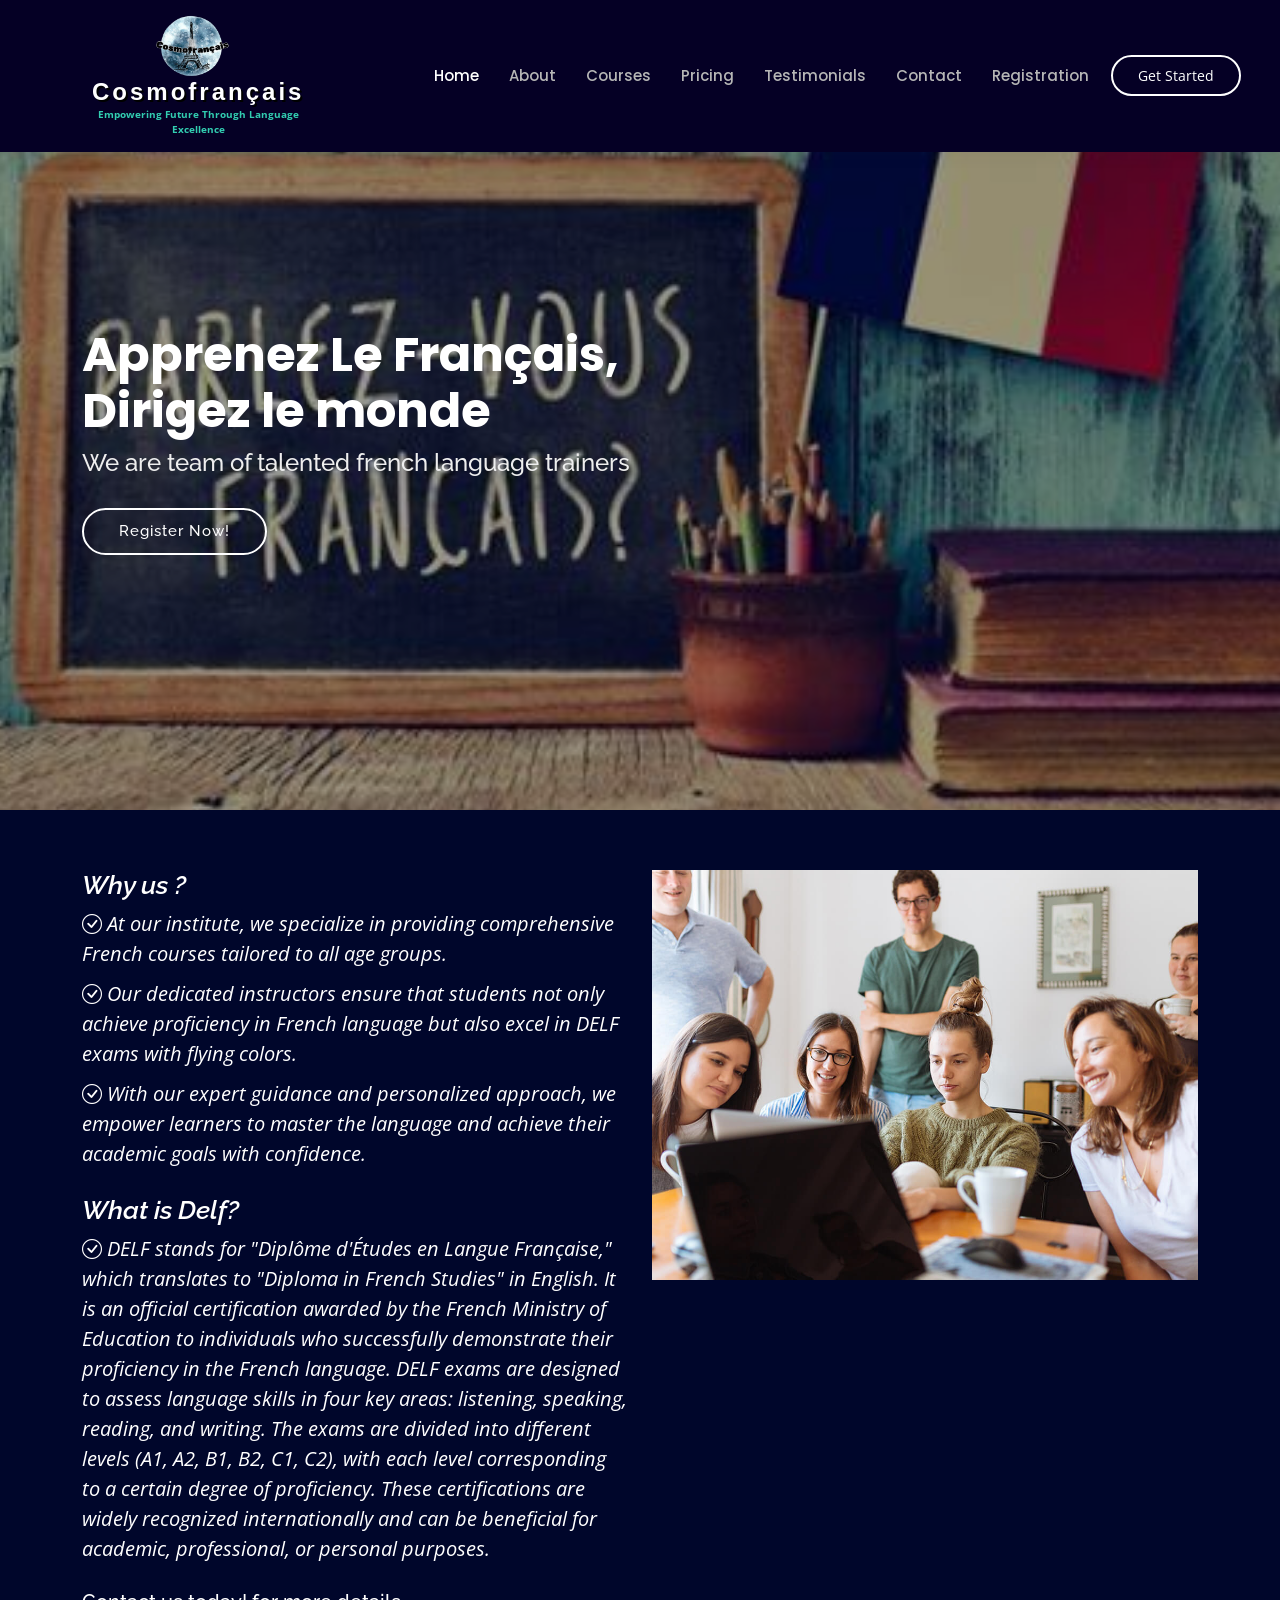
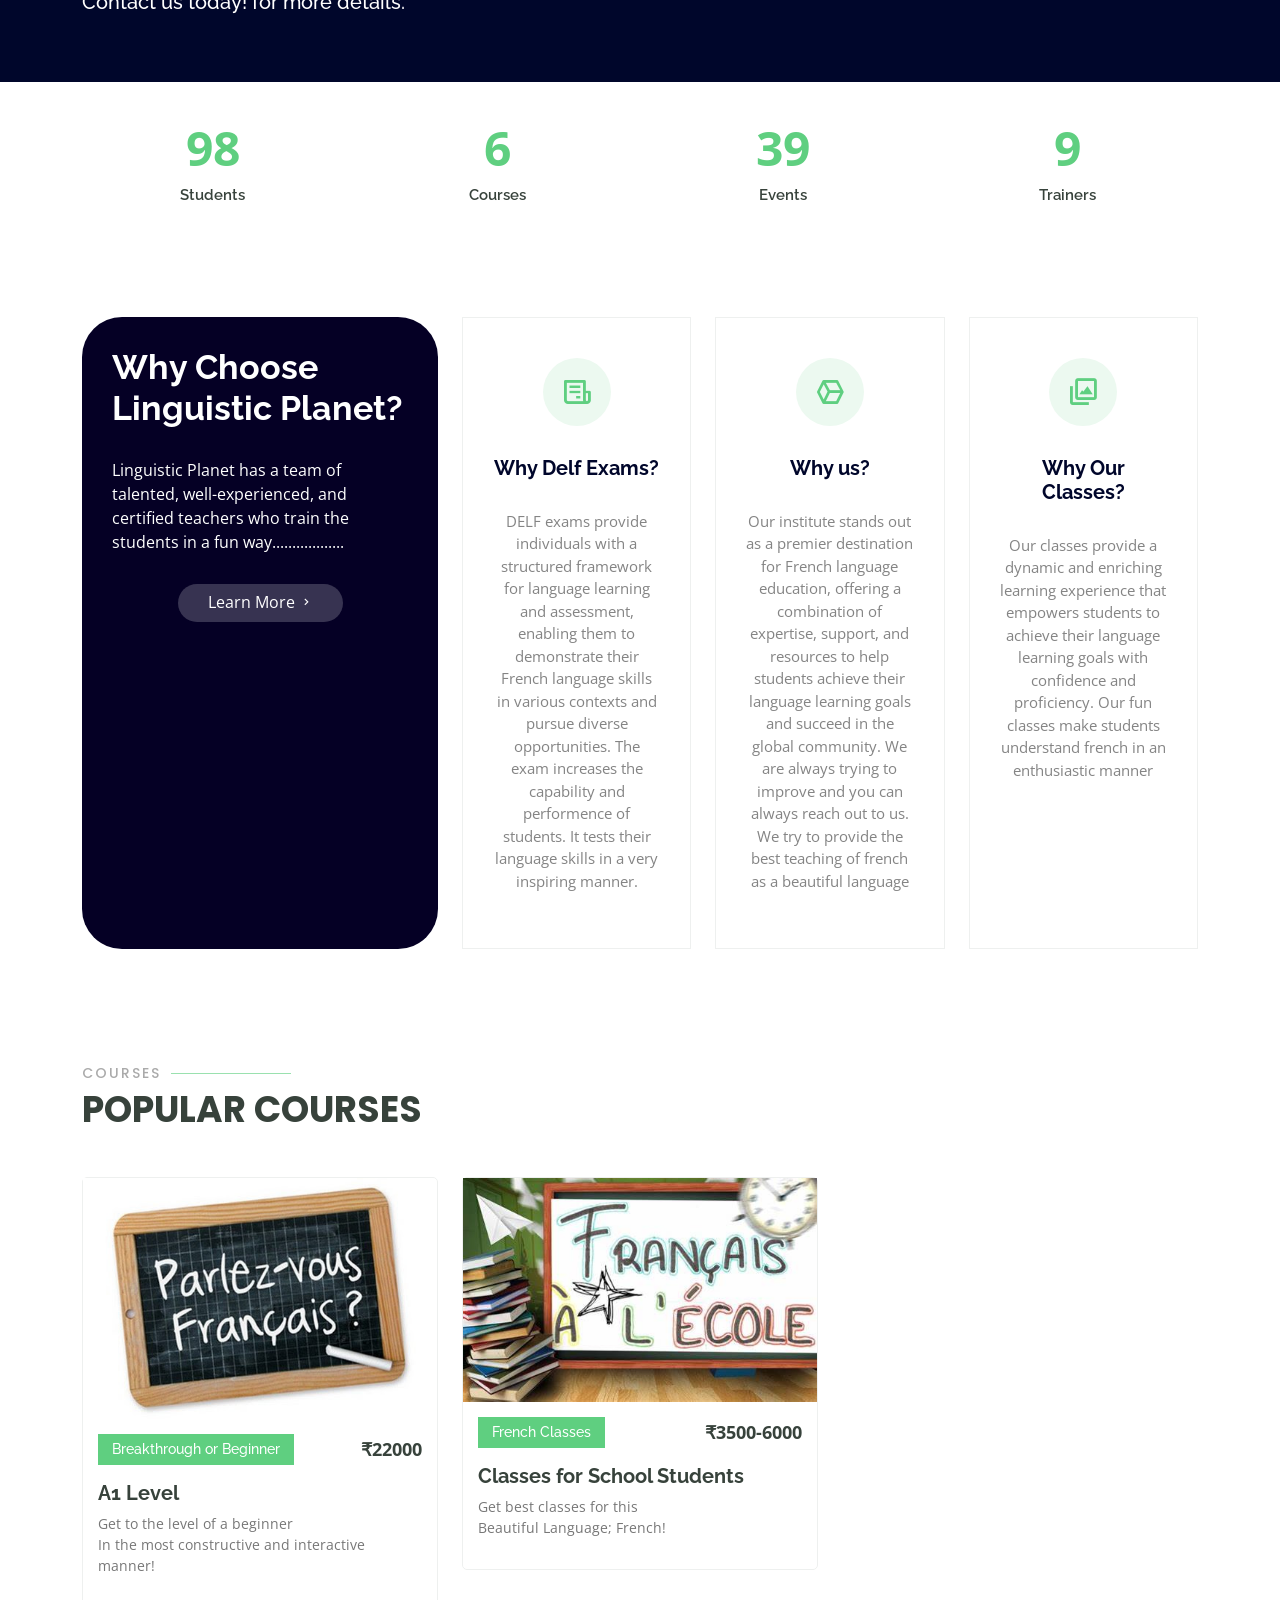
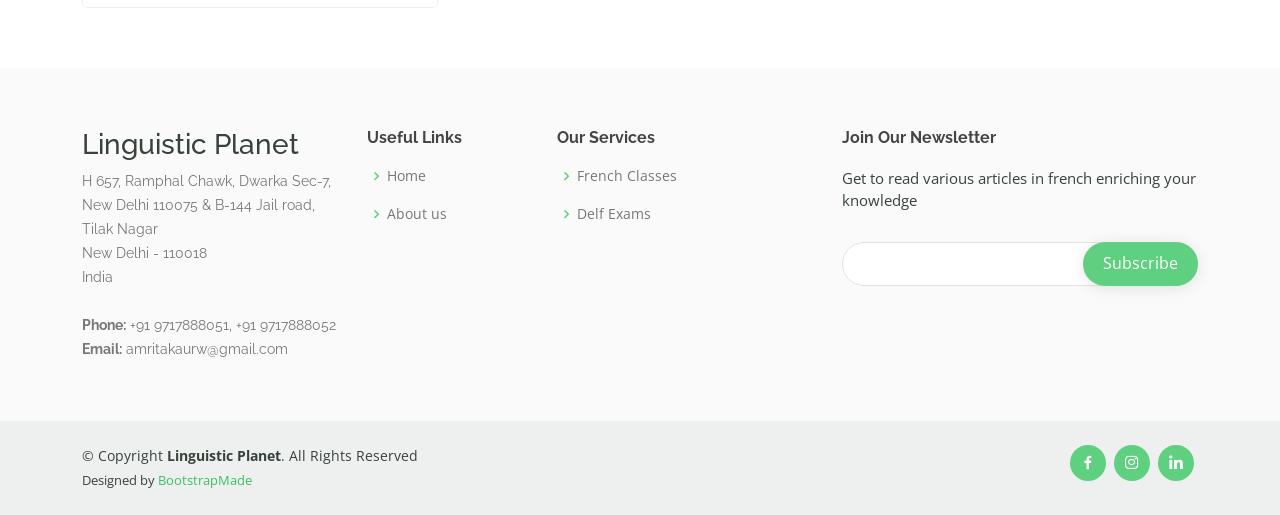
==== index.html @ 2e4cb9ae "first upload" ====
<!DOCTYPE html>
<html lang="en">

<head>
  <meta charset="utf-8">
  <meta content="width=device-width, initial-scale=1.0" name="viewport">

  <title>Best French Courses and Classes | Cosmofrançais</title>
  <meta content="" name="description">
  <meta content="" name="keywords">

  <!-- Favicons -->
  <link href="assets/img/favicon.png" rel="icon">
  <link href="assets/img/apple-touch-icon.png" rel="apple-touch-icon">

  <!-- Google Fonts -->
  <link href="https://fonts.googleapis.com/css?family=Open+Sans:300,300i,400,400i,600,600i,700,700i|Raleway:300,300i,400,400i,500,500i,600,600i,700,700i|Poppins:300,300i,400,400i,500,500i,600,600i,700,700i" rel="stylesheet">

  <!-- Vendor CSS Files -->
  <link href="assets/vendor/animate.css/animate.min.css" rel="stylesheet">
  <link href="assets/vendor/aos/aos.css" rel="stylesheet">
  <link href="assets/vendor/bootstrap/css/bootstrap.min.css" rel="stylesheet">
  <link href="assets/vendor/bootstrap-icons/bootstrap-icons.css" rel="stylesheet">
  <link href="assets/vendor/boxicons/css/boxicons.min.css" rel="stylesheet">
  <link href="assets/vendor/remixicon/remixicon.css" rel="stylesheet">
  <link href="assets/vendor/swiper/swiper-bundle.min.css" rel="stylesheet">

  <!-- Template Main CSS File -->
  <link href="assets/css/style.css" rel="stylesheet">

  <!-- =======================================================
  * Template Name: Mentor
  * Updated: Jan 29 2024 with Bootstrap v5.3.2
  * Template URL: https://bootstrapmade.com/mentor-free-education-bootstrap-theme/
  * Author: BootstrapMade.com
  * License: https://bootstrapmade.com/license/
  ======================================================== -->
</head>

<body>

  <!-- ======= Header ======= -->
  <header id="header" class="fixed-top" style="background-color: #050025;">
    <div class="container d-flex align-items-center">

      <!--<h1 class="logo me-auto"><a href="index.html">Linguistic Planet</a></h1>-->
      <!-- Uncomment below if you prefer to use an image logo -->
      <div style="text-align: center;">
        <a href="index.html" style="text-decoration: none;">
            <div style="display: inline-block;">
                <img src="assets/img/apple-touch-icon.png" class="img-fluid" alt="Logo" width="80" height="80" style="vertical-align: middle;">
                <div style="display: inline-block; vertical-align: middle; margin-left: 10px;">
                    <h1 style="margin: 0; color: rgb(255, 255, 255); font-size: 24px; font-weight: bolder; font-family: Arial, sans-serif; text-shadow: 2px 2px 0px #000; letter-spacing: 3px;">Cosmofrançais</h1>
                    <p style="margin: 0; color: rgb(50, 205, 177); font-size: 10px; font-weight: bolder;">Empowering Future Through Language Excellence</p>
                </div>
            </div>
        </a>
      </div>
    

      <nav id="navbar" class="navbar order-last order-lg-0" style="padding-left: 100px;">
        <ul>
          <li><a class="active" href="index.html">Home</a></li>
          <li><a href="about.html">About</a></li>
          <li><a href="courses.html">Courses</a></li>
          <li><a href="pricing.html">Pricing</a></li>
          <li><a href="testimonial.html">Testimonials</a></li>
          <li><a href="contact.html">Contact</a></li>
          <li><a href="registration.html">Registration</a></li>
        </ul>
        <i class="bi bi-list mobile-nav-toggle"></i>
      </nav><!-- .navbar -->

      <a href="courses.html" class="get-started-btn">Get Started</a>

    </div>
  </header><!-- End Header -->

  <!-- ======= Hero Section ======= -->
  <section id="hero" class="d-flex justify-content-center align-items-center">
    <div class="container position-relative" data-aos="zoom-in" data-aos-delay="100">
      <h1>Apprenez Le Français,<br>Dirigez le monde</h1>
      <h2>We are team of talented french language trainers</h2>
      <a href="courses.html" class="btn-get-started">Register Now!</a>
    </div>
  </section><!-- End Hero -->

  <main id="main">

    <!-- ======= About Section ======= -->
    <section id="about" class="about">
      <div class="container" data-aos="fade-up">
        <div class="row">
          <div class="col-lg-6 order-1 order-lg-2" data-aos="fade-left" data-aos-delay="100">
            <img src="assets/img/about.jpg" class="img-fluid" alt="">
          </div>
          <div class="col-lg-6 pt-4 pt-lg-0 order-2 order-lg-1 content">
            <h3 class="fst-italic" style="color: #fff;">Why us ?</h3></strong>
            <ul>
              <li><i class="bi bi-check-circle"> At our institute, we specialize in providing comprehensive French courses tailored to all age groups.</i></li>
              <li><i class="bi bi-check-circle"> Our dedicated instructors ensure that students not only achieve proficiency in French language but also excel in DELF exams with flying colors.</i></li>
              <li><i class="bi bi-check-circle"> With our expert guidance and personalized approach, we empower learners to master the language and achieve their academic goals with confidence.</i></li>
            </ul>
              <!--<h3>We provide French Tution and Classes for all age groups. We also make students pass with flying colours in Delf exams.</h3>-->
            <h3 class="fst-italic" style="color: #fff;">
              What is Delf?
            </h3>
            <ul>
              <li><i class="bi bi-check-circle"> DELF stands for "Diplôme d'Études en Langue Française," which translates to "Diploma in French Studies" in English. It is an official certification awarded by the French Ministry of Education to individuals who successfully demonstrate their proficiency in the French language. DELF exams are designed to assess language skills in four key areas: listening, speaking, reading, and writing. The exams are divided into different levels (A1, A2, B1, B2, C1, C2), with each level corresponding to a certain degree of proficiency. These certifications are widely recognized internationally and can be beneficial for academic, professional, or personal purposes.</i></li>
            </ul>
            <h5 style="color: #fff;">
               Contact us today! for more details.
            </h5>

          </div>
        </div>

      </div>
    </section><!-- End About Section -->

    <!-- ======= Counts Section ======= -->
    <section id="counts" class="counts section-bg">
      <div class="container">

        <div class="row counters">

          <div class="col-lg-3 col-6 text-center">
            <span data-purecounter-start="0" data-purecounter-end="100" data-purecounter-duration="1" class="purecounter"></span>
            <p>Students</p>
          </div>

          <div class="col-lg-3 col-6 text-center">
            <span data-purecounter-start="0" data-purecounter-end="7" data-purecounter-duration="1" class="purecounter"></span>
            <p>Courses</p>
          </div>

          <div class="col-lg-3 col-6 text-center">
            <span data-purecounter-start="0" data-purecounter-end="42" data-purecounter-duration="1" class="purecounter"></span>
            <p>Events</p>
          </div>

          <div class="col-lg-3 col-6 text-center">
            <span data-purecounter-start="0" data-purecounter-end="10" data-purecounter-duration="1" class="purecounter"></span>
            <p>Trainers</p>
          </div>

        </div>

      </div>
    </section><!-- End Counts Section -->

    <!-- ======= Why Us Section ======= -->
    <section id="why-us" class="why-us">
      <div class="container" data-aos="fade-up">
        <div class="row">
          <div class="col-lg-4 d-flex align-items-stretch">
            <div class="content">
              <h3>Why Choose Linguistic Planet?</h3>
              <p>
                Linguistic Planet has a team of talented, well-experienced, and certified teachers who train the students in a fun way..................
              </p>
              <div class="text-center">
                <a href="about.html" class="more-btn">Learn More <i class="bx bx-chevron-right"></i></a>
              </div>
            </div>
          </div>
          <div class="col-lg-8 d-flex align-items-stretch" data-aos="zoom-in" data-aos-delay="100">
            <div class="icon-boxes d-flex flex-column justify-content-center">
              <div class="row">
                <div class="col-xl-4 d-flex align-items-stretch">
                  <div class="icon-box mt-4 mt-xl-0">
                    <i class="bx bx-receipt"></i>
                    <h4>Why Delf Exams?</h4>
                    <p>DELF exams provide individuals with a structured framework for language learning and assessment, enabling them to demonstrate their French language skills in various contexts and pursue diverse opportunities.
                      The exam increases the capability and performence of students. It tests their language skills in a very inspiring manner.</p>
                  </div>
                </div>
                <div class="col-xl-4 d-flex align-items-stretch">
                  <div class="icon-box mt-4 mt-xl-0">
                    <i class="bx bx-cube-alt"></i>
                    <h4>Why us?</h4>
                    <p>Our institute stands out as a premier destination for French language education, offering a combination of expertise, support, and resources to help students achieve their language learning goals and succeed in the global community.
                      We are always trying to improve and you can always reach out to us. We try to provide the best teaching of french as a beautiful language</p>
                  </div>
                </div>
                <div class="col-xl-4 d-flex align-items-stretch">
                  <div class="icon-box mt-4 mt-xl-0">
                    <i class="bx bx-images"></i>
                    <h4>Why Our Classes?</h4>
                    <p>Our classes provide a dynamic and enriching learning experience that empowers students to achieve their language learning goals with confidence and proficiency.
                       Our fun classes make students understand french in an enthusiastic manner</p>
                  </div>
                </div>
              </div>
            </div><!-- End .content-->
          </div>
        </div>

      </div>
    </section><!-- End Why Us Section -->

    <!-- ======= Features Section ======= -->

    <!-- ======= Popular Courses Section ======= -->
    <section id="popular-courses" class="courses">
      <div class="container" data-aos="fade-up">

        <div class="section-title">
          <h2>Courses</h2>
          <p>Popular Courses</p>
        </div>

        <div class="row" data-aos="zoom-in" data-aos-delay="100">

          <div class="col-lg-4 col-md-6 d-flex align-items-stretch" style="height: fit-content;">
            <div class="course-item">
              <img src="assets/img/course-1.jpg" class="img-fluid" alt="..." width="350px" height="250px">
              <div class="course-content">
                <div class="d-flex justify-content-between align-items-center mb-3">
                  <h4>Breakthrough or Beginner</h4>
                  <p class="price">₹22000</p>
                </div>

                <h3><a href="course-details.html">A1 Level</a></h3>
                <p>Get to the level of a beginner<br>
                In the most constructive and interactive manner!</p>
              </div>
            </div>
          </div> <!-- End Course Item-->

          <div class="col-lg-4 col-md-6 d-flex align-items-stretch mt-4 mt-md-0" style="height: fit-content;">
            <div class="course-item">
              <img src="assets/img/course-6.jpg" class="img-fluid" alt="..." width="380px" max-height="350px">
              <div class="course-content">
                <div class="d-flex justify-content-between align-items-center mb-3">
                  <h4>French Classes</h4>
                  <p class="price">₹3500-6000</p>
                </div>

                <h3><a href="course-details.html">Classes for School Students</a></h3>
                <p>Get best classes for this<br>
                Beautiful Language; French!</p>
              </div>
            </div>
          </div> <!-- End Course Item-->

        </div>

      </div>
    </section><!-- End Popular Courses Section -->
  </main><!-- End #main -->

  <!-- ======= Footer ======= -->
  <footer id="footer">

    <div class="footer-top">
      <div class="container">
        <div class="row">

          <div class="col-lg-3 col-md-6 footer-contact">
            <h3>Linguistic Planet</h3>
            <p>
              H 657, Ramphal Chawk, Dwarka Sec-7, New Delhi 110075 
              & B-144 Jail road, Tilak Nagar<br>
              New Delhi - 110018<br>
              India <br><br>
              <strong>Phone:</strong> +91 9717888051, +91 9717888052<br>
              <strong>Email:</strong> amritakaurw@gmail.com<br>
            </p>
          </div>

          <div class="col-lg-2 col-md-6 footer-links">
            <h4>Useful Links</h4>
            <ul>
              <li><i class="bx bx-chevron-right"></i> <a href="index.html">Home</a></li>
              <li><i class="bx bx-chevron-right"></i> <a href="#">About us</a></li>
             
          
             
            </ul>
          </div>

          <div class="col-lg-3 col-md-6 footer-links">
            <h4>Our Services</h4>
            <ul>
  
              <li><i class="bx bx-chevron-right"></i> <a href="courses.html">French Classes</a></li>
              <li><i class="bx bx-chevron-right"></i> <a href="courses.html">Delf Exams</a></li>
            </ul>
          </div>

          <div class="col-lg-4 col-md-6 footer-newsletter">
            <h4>Join Our Newsletter</h4>
            <p>Get to read various articles in french enriching your knowledge</p>
            <form action="" method="post">
              <input type="email" name="email"><input type="submit" value="Subscribe">
            </form>
          </div>

        </div>
      </div>
    </div>

    <div class="container d-md-flex py-4">

      <div class="me-md-auto text-center text-md-start">
        <div class="copyright">
          &copy; Copyright <strong><span>Linguistic Planet</span></strong>. All Rights Reserved
        </div>
        <div class="credits">
          <!-- All the links in the footer should remain intact. -->
          <!-- You can delete the links only if you purchased the pro version. -->
          <!-- Licensing information: https://bootstrapmade.com/license/ -->
          <!-- Purchase the pro version with working PHP/AJAX contact form: https://bootstrapmade.com/mentor-free-education-bootstrap-theme/ -->
          Designed by <a href="https://bootstrapmade.com/">BootstrapMade</a>
        </div>
      </div>
      <div class="social-links text-center text-md-right pt-3 pt-md-0">
        <a href="https://www.facebook.com/" class="facebook"><i class="bx bxl-facebook"></i></a>
        <a href="https://www.instagram.com/" class="instagram"><i class="bx bxl-instagram"></i></a>
        <a href="https://www.linkedin.com/" class="linkedin"><i class="bx bxl-linkedin"></i></a>
      </div>
    </div>
  </footer><!-- End Footer -->

  <div id="preloader"></div>
  <a href="#" class="back-to-top d-flex align-items-center justify-content-center"><i class="bi bi-arrow-up-short"></i></a>

  <!-- Vendor JS Files -->
  <script src="assets/vendor/purecounter/purecounter_vanilla.js"></script>
  <script src="assets/vendor/aos/aos.js"></script>
  <script src="assets/vendor/bootstrap/js/bootstrap.bundle.min.js"></script>
  <script src="assets/vendor/swiper/swiper-bundle.min.js"></script>
  <script src="assets/vendor/php-email-form/validate.js"></script>

  <!-- Template Main JS File -->
  <script src="assets/js/main.js"></script>

</body>

</html>
---- assets/css/style.css ----
/**
* Template Name: Mentor
* Updated: Jan 29 2024 with Bootstrap v5.3.2
* Template URL: https://bootstrapmade.com/mentor-free-education-bootstrap-theme/
* Author: BootstrapMade.com
* License: https://bootstrapmade.com/license/
*/

/*--------------------------------------------------------------
# General
--------------------------------------------------------------*/
body {
  font-family: "Open Sans", sans-serif;
  color: #00062b;
}

a {
  color: #5fcf80;
  text-decoration: none;
}

a:hover {
  color: #86db9f;
  text-decoration: none;
}

h1,
h2,
h3,
h4,
h5,
h6 {
  font-family: "Raleway", sans-serif;
}

/*--------------------------------------------------------------
# Back to top button
--------------------------------------------------------------*/
.back-to-top {
  position: fixed;
  visibility: hidden;
  opacity: 0;
  right: 15px;
  bottom: 15px;
  z-index: 996;
  background: #0d0037;
  width: 40px;
  height: 40px;
  border-radius: 50px;
  transition: all 0.4s;
}

.back-to-top i {
  font-size: 28px;
  color: #fff;
  line-height: 0;
}

.back-to-top:hover {
  background: #00062b;
  color: #3c0284;
}

.back-to-top.active {
  visibility: visible;
  opacity: 1;
}

/*--------------------------------------------------------------
# Preloader
--------------------------------------------------------------*/
#preloader {
  position: fixed;
  top: 0;
  left: 0;
  right: 0;
  bottom: 0;
  z-index: 9999;
  overflow: hidden;
  background: #fff;
}

#preloader:before {
  content: "";
  position: fixed;
  top: calc(50% - 30px);
  left: calc(50% - 30px);
  border: 6px solid #5fcf80;
  border-top-color: #fff;
  border-bottom-color: #fff;
  border-radius: 50%;
  width: 60px;
  height: 60px;
  animation: animate-preloader 1s linear infinite;
}

@keyframes animate-preloader {
  0% {
    transform: rotate(0deg);
  }

  100% {
    transform: rotate(360deg);
  }
}

/*--------------------------------------------------------------
# Disable aos animation delay on mobile devices
--------------------------------------------------------------*/
@media screen and (max-width: 768px) {
  [data-aos-delay] {
    transition-delay: 0 !important;
  }
}

/*--------------------------------------------------------------
# Header
--------------------------------------------------------------*/
#header {
  background: #fff;
  transition: all 0.5s;
  z-index: 997;
  padding: 15px 0;
  box-shadow: 0px 0 18px rgba(55, 66, 59, 0.08);
}

#header .logo {
  font-size: 30px;
  margin: 0;
  padding: 0;
  line-height: 1;
  font-weight: 600;
  letter-spacing: 1px;
  text-transform: uppercase;
  font-family: "Poppins", sans-serif;
}

#header .logo a {
  color: #5fcf80;
}

#header .logo img {
  max-height: 40px;
}

/**
* Get Startet Button 
*/
.get-started-btn {
  margin-left: 22px;
  background: #050025;
  color: #fff;
  border: 2px solid #ffffff;
  border-radius: 50px;
  padding: 8px 25px;
  white-space: nowrap;
  transition: 0.3s;
  font-size: 14px;
  display: inline-block;
}

.get-started-btn:hover {
  background: #050025;
  color: #fff;
}

@media (max-width: 768px) {
  .get-started-btn {
    margin: 0 15px 0 0;
    padding: 6px 18px;
  }
}

/*--------------------------------------------------------------
# Navigation Menu
--------------------------------------------------------------*/
/**
* Desktop Navigation 
*/
.navbar {
  padding: 0;
}

.navbar ul {
  margin: 0;
  padding: 0;
  display: flex;
  list-style: none;
  align-items: center;
}

.navbar li {
  position: relative;
}

.navbar a,
.navbar a:focus {
  display: flex;
  align-items: center;
  justify-content: space-between;
  padding: 10px 0 10px 30px;
  font-family: "Poppins", sans-serif;
  font-size: 15px;
  font-weight: 500;
  color: #b6b6b6;
  white-space: nowrap;
  transition: 0.3s;
}

.navbar a i,
.navbar a:focus i {
  font-size: 12px;
  line-height: 0;
  margin-left: 5px;
}

.navbar a:hover,
.navbar .active,
.navbar .active:focus,
.navbar li:hover>a {
  color: #ffffff;
}

.navbar .dropdown ul {
  display: block;
  position: absolute;
  left: 30px;
  top: calc(100% + 30px);
  margin: 0;
  padding: 10px 0;
  z-index: 99;
  opacity: 0;
  visibility: hidden;
  background: #fff;
  box-shadow: 0px 0px 30px rgba(127, 137, 161, 0.25);
  transition: 0.3s;
  border-radius: 4px;
}

.navbar .dropdown ul li {
  min-width: 200px;
}

.navbar .dropdown ul a {
  padding: 10px 20px;
  font-size: 14px;
  text-transform: none;
  font-weight: 500;
}

.navbar .dropdown ul a i {
  font-size: 12px;
}

.navbar .dropdown ul a:hover,
.navbar .dropdown ul .active:hover,
.navbar .dropdown ul li:hover>a {
  color: #5fcf80;
}

.navbar .dropdown:hover>ul {
  opacity: 1;
  top: 100%;
  visibility: visible;
}

.navbar .dropdown .dropdown ul {
  top: 0;
  left: calc(100% - 30px);
  visibility: hidden;
}

.navbar .dropdown .dropdown:hover>ul {
  opacity: 1;
  top: 0;
  left: 100%;
  visibility: visible;
}

@media (max-width: 1366px) {
  .navbar .dropdown .dropdown ul {
    left: -90%;
  }

  .navbar .dropdown .dropdown:hover>ul {
    left: -100%;
  }
}

/**
* Mobile Navigation 
*/
.mobile-nav-toggle {
  color: #37423b;
  font-size: 28px;
  cursor: pointer;
  display: none;
  line-height: 0;
  transition: 0.5s;
}

.mobile-nav-toggle.bi-x {
  color: #fff;
}

@media (max-width: 991px) {
  .mobile-nav-toggle {
    display: block;
  }

  .navbar ul {
    display: none;
  }
}

.navbar-mobile {
  position: fixed;
  overflow: hidden;
  top: 0;
  right: 0;
  left: 0;
  bottom: 0;
  background: rgba(32, 38, 34, 0.9);
  transition: 0.3s;
  z-index: 999;
}

.navbar-mobile .mobile-nav-toggle {
  position: absolute;
  top: 15px;
  right: 15px;
}

.navbar-mobile ul {
  display: block;
  position: absolute;
  top: 55px;
  right: 15px;
  bottom: 15px;
  left: 15px;
  padding: 10px 0;
  border-radius: 6px;
  background-color: #fff;
  overflow-y: auto;
  transition: 0.3s;
}

.navbar-mobile a,
.navbar-mobile a:focus {
  padding: 10px 20px;
  font-size: 15px;
  color: #37423b;
}

.navbar-mobile a:hover,
.navbar-mobile .active,
.navbar-mobile li:hover>a {
  color: #5fcf80;
}

.navbar-mobile .getstarted,
.navbar-mobile .getstarted:focus {
  margin: 15px;
}

.navbar-mobile .dropdown ul {
  position: static;
  display: none;
  margin: 10px 20px;
  padding: 10px 0;
  z-index: 99;
  opacity: 1;
  visibility: visible;
  background: #fff;
  box-shadow: 0px 0px 30px rgba(127, 137, 161, 0.25);
}

.navbar-mobile .dropdown ul li {
  min-width: 200px;
}

.navbar-mobile .dropdown ul a {
  padding: 10px 20px;
}

.navbar-mobile .dropdown ul a i {
  font-size: 12px;
}

.navbar-mobile .dropdown ul a:hover,
.navbar-mobile .dropdown ul .active:hover,
.navbar-mobile .dropdown ul li:hover>a {
  color: #5fcf80;
}

.navbar-mobile .dropdown>.dropdown-active {
  display: block;
}

/*--------------------------------------------------------------
# Hero Section
--------------------------------------------------------------*/
#hero {
  width: 100%;
  height: 90vh;
  background: url("../img/hero-bg.jpg") top center;
  background-size: cover;
  position: relative;
}

#hero:before {
  content: "";
  background: rgba(0, 0, 0, 0.4);
  position: absolute;
  bottom: 0;
  top: 0;
  left: 0;
  right: 0;
}

#hero .container {
  padding-top: 72px;
}

@media (max-width: 992px) {
  #hero .container {
    padding-top: 62px;
  }
}

#hero h1 {
  margin: 0;
  font-size: 48px;
  font-weight: 700;
  line-height: 56px;
  color: #fff;
  font-family: "Poppins", sans-serif;
}

#hero h2 {
  color: #eee;
  margin: 10px 0 0 0;
  font-size: 24px;
}

#hero .btn-get-started {
  font-family: "Raleway", sans-serif;
  font-weight: 500;
  font-size: 15px;
  letter-spacing: 1px;
  display: inline-block;
  padding: 10px 35px;
  border-radius: 50px;
  transition: 0.5s;
  margin-top: 30px;
  border: 2px solid #fff;
  color: #fff;
}

#hero .btn-get-started:hover {
  background: #5fcf80;
  border: 2px solid #5fcf80;
}

@media (min-width: 1024px) {
  #hero {
    background-attachment: fixed;
  }
}

@media (max-width: 768px) {
  #hero {
    height: 100vh;
  }

  #hero h1 {
    font-size: 28px;
    line-height: 36px;
  }

  #hero h2 {
    font-size: 18px;
    line-height: 24px;
  }
}

/*--------------------------------------------------------------
# Sections General
--------------------------------------------------------------*/
section {
  padding: 60px 0;
  overflow: hidden;
}

.section-bg {
  background-color: #00062b;
}

.section-title {
  padding-bottom: 40px;
}

.section-title h2 {
  font-size: 14px;
  font-weight: 500;
  padding: 0;
  line-height: 1px;
  margin: 0 0 5px 0;
  letter-spacing: 2px;
  text-transform: uppercase;
  color: #aaaaaa;
  font-family: "Poppins", sans-serif;
}

.section-title h2::after {
  content: "";
  width: 120px;
  height: 1px;
  display: inline-block;
  background: #9ae1af;
  margin: 4px 10px;
}

.section-title p {
  margin: 0;
  margin: 0;
  font-size: 36px;
  font-weight: 700;
  text-transform: uppercase;
  font-family: "Poppins", sans-serif;
  color: #37423b;
}

.breadcrumbs {
  margin-top: 73px;
  text-align: center;
  background: #5fcf80;
  padding: 30px 0;
  color: #fff;
}

@media (max-width: 992px) {
  .breadcrumbs {
    margin-top: 63px;
  }
}

.breadcrumbs h2 {
  font-size: 32px;
  font-weight: 500;
}

.breadcrumbs p {
  font-size: 14px;
  margin-bottom: 0;
}

/*--------------------------------------------------------------
# About
--------------------------------------------------------------*/
.about {
  background-color: #00062b;
}
.about .content h3 {
  font-weight: 600;
  font-size: 26px;
}

.about .content ul {
  list-style: none;
  padding: 0;
}

.about .content ul li {
  padding-bottom: 10px;
}

.about .content ul i {
  font-size: 20px;
  padding-right: 4px;
  color: #ffffff;
}

.about .content .learn-more-btn {
  background: #5fcf80;
  color: #fff;
  border-radius: 50px;
  padding: 8px 25px 9px 25px;
  white-space: nowrap;
  transition: 0.3s;
  font-size: 14px;
  display: inline-block;
}

.about .content .learn-more-btn:hover {
  background: #3ac162;
  color: #fff;
}

@media (max-width: 768px) {
  .about .content .learn-more-btn {
    margin: 0 48px 0 0;
    padding: 6px 18px;
  }
}

/*--------------------------------------------------------------
# Counts
--------------------------------------------------------------*/
.counts {
  padding: 30px 0;
  background-color: #ffffff;
}

.counts .counters span {
  font-size: 48px;
  display: block;
  color: #5fcf80;
  font-weight: 700;
}

.counts .counters p {
  padding: 0;
  margin: 0 0 20px 0;
  font-family: "Raleway", sans-serif;
  font-size: 15px;
  font-weight: 600;
  color: #37423b;
}

/*--------------------------------------------------------------
# Why Us
--------------------------------------------------------------*/
.why-us .content {
  padding: 30px;
  background: #050025;
  border-radius: 40px;
  color: #fff;
}

.why-us .content h3 {
  font-weight: 700;
  font-size: 34px;
  margin-bottom: 30px;
}

.why-us .content p {
  margin-bottom: 30px;
}

.why-us .content .more-btn {
  display: inline-block;
  background: rgba(255, 255, 255, 0.2);
  padding: 6px 30px 8px 30px;
  color: #fff;
  border-radius: 50px;
  transition: all ease-in-out 0.4s;
}

.why-us .content .more-btn i {
  font-size: 14px;
}

.why-us .content .more-btn:hover {
  color: #5fcf80;
  background: #fff;
}

.why-us .icon-boxes .icon-box {
  text-align: center;
  background: #fff;
  padding: 40px 30px;
  width: 100%;
  border: 1px solid #eef0ef;
}

.why-us .icon-boxes .icon-box i {
  font-size: 32px;
  padding: 18px;
  color: #5fcf80;
  margin-bottom: 30px;
  background: #ecf9f0;
  border-radius: 50px;
}

.why-us .icon-boxes .icon-box h4 {
  font-size: 20px;
  font-weight: 700;
  margin: 0 0 30px 0;
}

.why-us .icon-boxes .icon-box p {
  font-size: 15px;
  color: #848484;
}

/*--------------------------------------------------------------
# Features
--------------------------------------------------------------*/
.features {
  padding-top: 0px;
}

.features .icon-box {
  display: flex;
  align-items: center;
  padding: 20px;
  transition: 0.3s;
  border: 1px solid #eef0ef;
}

.features .icon-box i {
  font-size: 32px;
  padding-right: 10px;
  line-height: 1;
}

.features .icon-box h3 {
  font-weight: 700;
  margin: 0;
  padding: 0;
  line-height: 1;
  font-size: 16px;
}

.features .icon-box h3 a {
  color: #37423b;
  transition: 0.3s;
}

.features .icon-box:hover {
  border-color: #5fcf80;
}

.features .icon-box:hover h3 a {
  color: #5fcf80;
}

/*--------------------------------------------------------------
# Courses
--------------------------------------------------------------*/
.courses .course-item {
  border-radius: 5px;
  border: 1px solid #eef0ef;
}

.courses .course-content {
  padding: 15px;
}

.courses .course-content h3 {
  font-weight: 700;
  font-size: 20px;
}

.courses .course-content h3 a {
  color: #37423b;
  transition: 0.3s;
}

.courses .course-content h3 a:hover {
  color: #5fcf80;
}

.courses .course-content p {
  font-size: 14px;
  color: #777777;
}

.courses .course-content h4 {
  font-size: 14px;
  background: #5fcf80;
  padding: 7px 14px;
  color: #fff;
  margin: 0;
}

.courses .course-content .price {
  margin: 0;
  font-weight: 700;
  font-size: 18px;
  color: #37423b;
}

.courses .trainer {
  padding-top: 15px;
  border-top: 1px solid #eef0ef;
}

.courses .trainer .trainer-profile img {
  max-width: 50px;
  border-radius: 50px;
}

.courses .trainer .trainer-profile span {
  padding-left: 10px;
  font-weight: 600;
  font-size: 16px;
  color: #5a6c60;
}

.courses .trainer .trainer-rank {
  font-size: 18px;
  color: #657a6d;
}

/*--------------------------------------------------------------
# Trainers
--------------------------------------------------------------*/
.trainers .member {
  text-align: center;
  margin-bottom: 20px;
  background: #fff;
  border: 1px solid #eef0ef;
}

.trainers .member img {
  margin: -1px -1px 30px -1px;
}

.trainers .member .member-content {
  padding: 0 20px 30px 20px;
}

.trainers .member h4 {
  font-weight: 700;
  margin-bottom: 2px;
  font-size: 18px;
}

.trainers .member span {
  font-style: italic;
  display: block;
  font-size: 13px;
}

.trainers .member p {
  padding-top: 10px;
  font-size: 14px;
  font-style: italic;
  color: #aaaaaa;
}

.trainers .member .social {
  margin-top: 15px;
}

.trainers .member .social a {
  color: #7e9486;
  transition: 0.3s;
}

.trainers .member .social a:hover {
  color: #5fcf80;
}

.trainers .member .social i {
  font-size: 18px;
  margin: 0 2px;
}

/*--------------------------------------------------------------
# Testimonials
--------------------------------------------------------------*/
.testimonials .testimonial-wrap {
  padding-left: 50px;
}

.testimonials .testimonials-carousel,
.testimonials .testimonials-slider {
  overflow: hidden;
}

.testimonials .testimonial-item {
  box-sizing: content-box;
  padding: 30px 30px 30px 60px;
  margin: 30px 15px;
  min-height: 200px;
  border: 1px solid #eef0ef;
  position: relative;
  background: #fff;
}

.testimonials .testimonial-item .testimonial-img {
  width: 90px;
  border-radius: 10px;
  border: 6px solid #fff;
  position: absolute;
  left: -45px;
}

.testimonials .testimonial-item h3 {
  font-size: 18px;
  font-weight: bold;
  margin: 10px 0 5px 0;
  color: #111;
}

.testimonials .testimonial-item h4 {
  font-size: 14px;
  color: #999;
  margin: 0;
}

.testimonials .testimonial-item .quote-icon-left,
.testimonials .testimonial-item .quote-icon-right {
  color: #c1ecce;
  font-size: 26px;
}

.testimonials .testimonial-item .quote-icon-left {
  display: inline-block;
  left: -5px;
  position: relative;
}

.testimonials .testimonial-item .quote-icon-right {
  display: inline-block;
  right: -5px;
  position: relative;
  top: 10px;
}

.testimonials .testimonial-item p {
  font-style: italic;
  margin: 15px auto 15px auto;
}

.testimonials .swiper-pagination {
  margin-top: 20px;
  position: relative;
}

.testimonials .swiper-pagination .swiper-pagination-bullet {
  width: 12px;
  height: 12px;
  background-color: #fff;
  opacity: 1;
  border: 1px solid #5fcf80;
}

.testimonials .swiper-pagination .swiper-pagination-bullet-active {
  background-color: #5fcf80;
}

@media (max-width: 767px) {
  .testimonials .testimonial-wrap {
    padding-left: 0;
  }

  .testimonials .testimonials-carousel,
  .testimonials .testimonials-slider {
    overflow: hidden;
  }

  .testimonials .testimonial-item {
    padding: 30px;
    margin: 15px;
  }

  .testimonials .testimonial-item .testimonial-img {
    position: static;
    left: auto;
  }
}

/*--------------------------------------------------------------
# Cource Details
--------------------------------------------------------------*/
.course-details h3 {
  font-size: 24px;
  margin: 30px 0 15px 0;
  font-weight: 700;
  position: relative;
  padding-bottom: 10px;
}

.course-details h3:before {
  content: "";
  position: absolute;
  display: block;
  width: 100%;
  height: 1px;
  background: #eef0ef;
  bottom: 0;
  left: 0;
}

.course-details h3:after {
  content: "";
  position: absolute;
  display: block;
  width: 60px;
  height: 1px;
  background: #5fcf80;
  bottom: 0;
  left: 0;
}

.course-details .course-info {
  background: #f6f7f6;
  padding: 10px 15px;
  margin-bottom: 15px;
}

.course-details .course-info h5 {
  font-weight: 400;
  font-size: 16px;
  margin: 0;
  font-family: "Poppins", sans-serif;
}

.course-details .course-info p {
  margin: 0;
  font-weight: 600;
}

.course-details .course-info a {
  color: #657a6d;
}

/*--------------------------------------------------------------
# Cource Details Tabs
--------------------------------------------------------------*/
.cource-details-tabs {
  overflow: hidden;
  padding-top: 0;
}

.cource-details-tabs .nav-tabs {
  border: 0;
}

.cource-details-tabs .nav-link {
  border: 0;
  padding: 12px 15px 12px 0;
  transition: 0.3s;
  color: #37423b;
  border-radius: 0;
  border-right: 2px solid #e2e7e4;
  font-weight: 600;
  font-size: 15px;
}

.cource-details-tabs .nav-link:hover {
  color: #5fcf80;
}

.cource-details-tabs .nav-link.active {
  color: #5fcf80;
  border-color: #5fcf80;
}

.cource-details-tabs .tab-pane.active {
  animation: fadeIn 0.5s ease-out;
}

.cource-details-tabs .details h3 {
  font-size: 26px;
  font-weight: 600;
  margin-bottom: 20px;
  color: #37423b;
}

.cource-details-tabs .details p {
  color: #777777;
}

.cource-details-tabs .details p:last-child {
  margin-bottom: 0;
}

@media (max-width: 992px) {
  .cource-details-tabs .nav-link {
    border: 0;
    padding: 15px;
  }

  .cource-details-tabs .nav-link.active {
    color: #fff;
    background: #5fcf80;
  }
}

/*--------------------------------------------------------------
# Events
--------------------------------------------------------------*/
.events .card {
  border: 0;
  padding: 0 30px;
  margin-bottom: 60px;
  position: relative;
}

.events .card-img {
  width: calc(100% + 60px);
  margin-left: -30px;
  overflow: hidden;
  z-index: 9;
  border-radius: 0;
}

.events .card-img img {
  max-width: 100%;
  transition: all 0.3s ease-in-out;
}

.events .card-body {
  z-index: 10;
  background: #fff;
  border-top: 4px solid #fff;
  padding: 30px;
  box-shadow: 0px 2px 15px rgba(0, 0, 0, 0.1);
  margin-top: -60px;
  transition: 0.3s;
}

.events .card-title {
  font-weight: 700;
  text-align: center;
  margin-bottom: 20px;
}

.events .card-title a {
  color: #37423b;
  transition: 0.3s;
}

.events .card-text {
  color: #5e5e5e;
}

.events .read-more a {
  color: #777777;
  text-transform: uppercase;
  font-weight: 600;
  font-size: 12px;
  transition: 0.3s;
}

.events .read-more a:hover {
  color: #5fcf80;
}

.events .card:hover img {
  transform: scale(1.1);
}

.events .card:hover .card-body {
  border-color: #5fcf80;
}

.events .card:hover .card-body .card-title a {
  color: #5fcf80;
}

/*--------------------------------------------------------------
# Pricing
--------------------------------------------------------------*/
.pricing .box {
  padding: 20px;
  background: #fff;
  text-align: center;
  border: 1px solid #eef0ef;
  border-radius: 0;
  position: relative;
  overflow: hidden;
}

.pricing h3 {
  font-weight: 400;
  margin: -20px -20px 20px -20px;
  padding: 20px 15px;
  font-size: 16px;
  font-weight: 600;
  color: #777777;
  background: #f8f8f8;
}

.pricing h4 {
  font-size: 36px;
  color: #5fcf80;
  font-weight: 600;
  font-family: "Poppins", sans-serif;
  margin-bottom: 20px;
}

.pricing h4 sup {
  font-size: 20px;
  top: -15px;
  left: -3px;
}

.pricing h4 span {
  color: #bababa;
  font-size: 16px;
  font-weight: 300;
}

.pricing ul {
  padding: 0;
  list-style: none;
  color: #444444;
  text-align: center;
  line-height: 20px;
  font-size: 14px;
}

.pricing ul li {
  padding-bottom: 16px;
}

.pricing ul i {
  color: #5fcf80;
  font-size: 18px;
  padding-right: 4px;
}

.pricing ul .na {
  color: #ccc;
  text-decoration: line-through;
}

.pricing .btn-wrap {
  margin: 20px -20px -20px -20px;
  padding: 20px 15px;
  background: #f8f8f8;
  text-align: center;
}

.pricing .btn-buy {
  background: #5fcf80;
  display: inline-block;
  padding: 8px 35px;
  border-radius: 50px;
  color: #fff;
  transition: none;
  font-size: 14px;
  font-weight: 400;
  font-family: "Raleway", sans-serif;
  font-weight: 600;
  transition: 0.3s;
}

.pricing .btn-buy:hover {
  background: #3ac162;
}

.pricing .featured h3 {
  color: #fff;
  background: #5fcf80;
}

.pricing .advanced {
  width: 200px;
  position: absolute;
  top: 18px;
  right: -68px;
  transform: rotate(45deg);
  z-index: 1;
  font-size: 14px;
  padding: 1px 0 3px 0;
  background: #5fcf80;
  color: #fff;
}

/*--------------------------------------------------------------
# Contact
--------------------------------------------------------------*/
.contact {
  padding-top: 5px;
}

.contact .info {
  width: 100%;
  background: #fff;
}

.contact .info i {
  font-size: 20px;
  color: #5fcf80;
  float: left;
  width: 44px;
  height: 44px;
  background: #ecf9f0;
  display: flex;
  justify-content: center;
  align-items: center;
  border-radius: 50px;
  transition: all 0.3s ease-in-out;
}

.contact .info h4 {
  padding: 0 0 0 60px;
  font-size: 22px;
  font-weight: 600;
  margin-bottom: 5px;
  color: #37423b;
}

.contact .info p {
  padding: 0 0 0 60px;
  margin-bottom: 0;
  font-size: 14px;
  color: #657a6d;
}

.contact .info .email,
.contact .info .phone {
  margin-top: 40px;
}

.contact .info .email:hover i,
.contact .info .address:hover i,
.contact .info .phone:hover i {
  background: #5fcf80;
  color: #fff;
}

.contact .php-email-form {
  width: 100%;
  background: #fff;
}

.contact .php-email-form .form-group {
  padding-bottom: 8px;
}

.contact .php-email-form .error-message {
  display: none;
  color: #fff;
  background: #ed3c0d;
  text-align: left;
  padding: 15px;
  font-weight: 600;
}

.contact .php-email-form .error-message br+br {
  margin-top: 25px;
}

.contact .php-email-form .sent-message {
  display: none;
  color: #fff;
  background: #18d26e;
  text-align: center;
  padding: 15px;
  font-weight: 600;
}

.contact .php-email-form .loading {
  display: none;
  background: #fff;
  text-align: center;
  padding: 15px;
}

.contact .php-email-form .loading:before {
  content: "";
  display: inline-block;
  border-radius: 50%;
  width: 24px;
  height: 24px;
  margin: 0 10px -6px 0;
  border: 3px solid #18d26e;
  border-top-color: #eee;
  animation: animate-loading 1s linear infinite;
}

.contact .php-email-form input,
.contact .php-email-form textarea {
  border-radius: 4px;
  box-shadow: none;
  font-size: 14px;
}

.contact .php-email-form input:focus,
.contact .php-email-form textarea:focus {
  border-color: #5fcf80;
}

.contact .php-email-form input {
  height: 44px;
}

.contact .php-email-form textarea {
  padding: 10px 12px;
}

.contact .php-email-form button[type=submit] {
  background: #5fcf80;
  border: 0;
  padding: 10px 35px;
  color: #fff;
  transition: 0.4s;
  border-radius: 50px;
}

.contact .php-email-form button[type=submit]:hover {
  background: #3ac162;
}

@keyframes animate-loading {
  0% {
    transform: rotate(0deg);
  }

  100% {
    transform: rotate(360deg);
  }
}

/*--------------------------------------------------------------
# Footer
--------------------------------------------------------------*/
#footer {
  color: #37423b;
  font-size: 14px;
  background: #eef0ef;
}

#footer .footer-top {
  padding: 60px 0 30px 0;
  background: #f9faf9;
}

#footer .footer-top .footer-contact {
  margin-bottom: 30px;
}

#footer .footer-top .footer-contact h4 {
  font-size: 22px;
  margin: 0 0 30px 0;
  padding: 2px 0 2px 0;
  line-height: 1;
  font-weight: 700;
}

#footer .footer-top .footer-contact p {
  font-size: 14px;
  line-height: 24px;
  margin-bottom: 0;
  font-family: "Raleway", sans-serif;
  color: #777777;
}

#footer .footer-top h4 {
  font-size: 16px;
  font-weight: bold;
  color: #444444;
  position: relative;
  padding-bottom: 12px;
}

#footer .footer-top .footer-links {
  margin-bottom: 30px;
}

#footer .footer-top .footer-links ul {
  list-style: none;
  padding: 0;
  margin: 0;
}

#footer .footer-top .footer-links ul i {
  padding-right: 2px;
  color: #5fcf80;
  font-size: 18px;
  line-height: 1;
}

#footer .footer-top .footer-links ul li {
  padding: 10px 0;
  display: flex;
  align-items: center;
}

#footer .footer-top .footer-links ul li:first-child {
  padding-top: 0;
}

#footer .footer-top .footer-links ul a {
  color: #777777;
  transition: 0.3s;
  display: inline-block;
  line-height: 1;
}

#footer .footer-top .footer-links ul a:hover {
  text-decoration: none;
  color: #5fcf80;
}

#footer .footer-newsletter {
  font-size: 15px;
}

#footer .footer-newsletter h4 {
  font-size: 16px;
  font-weight: bold;
  color: #444444;
  position: relative;
  padding-bottom: 12px;
}

#footer .footer-newsletter form {
  margin-top: 30px;
  background: #fff;
  padding: 6px 10px;
  position: relative;
  border-radius: 50px;
  text-align: left;
  border: 1px solid #e0e5e2;
}

#footer .footer-newsletter form input[type=email] {
  border: 0;
  padding: 4px 8px;
  width: calc(100% - 100px);
}

#footer .footer-newsletter form input[type=submit] {
  position: absolute;
  top: -1px;
  right: -1px;
  bottom: -1px;
  border: 0;
  background: none;
  font-size: 16px;
  padding: 0 20px 2px 20px;
  background: #5fcf80;
  color: #fff;
  transition: 0.3s;
  border-radius: 50px;
  box-shadow: 0px 2px 15px rgba(0, 0, 0, 0.1);
}

#footer .footer-newsletter form input[type=submit]:hover {
  background: #3ac162;
}

#footer .credits {
  padding-top: 5px;
  font-size: 13px;
}

#footer .credits a {
  color: #3ac162;
  transition: 0.3s;
}

#footer .credits a:hover {
  color: #5fcf80;
}

#footer .social-links a {
  font-size: 18px;
  display: inline-block;
  background: #5fcf80;
  color: #fff;
  line-height: 1;
  padding: 8px 0;
  margin-right: 4px;
  border-radius: 50%;
  text-align: center;
  width: 36px;
  height: 36px;
  transition: 0.3s;
}

#footer .social-links a:hover {
  background: #3ac162;
  color: #fff;
  text-decoration: none;
}
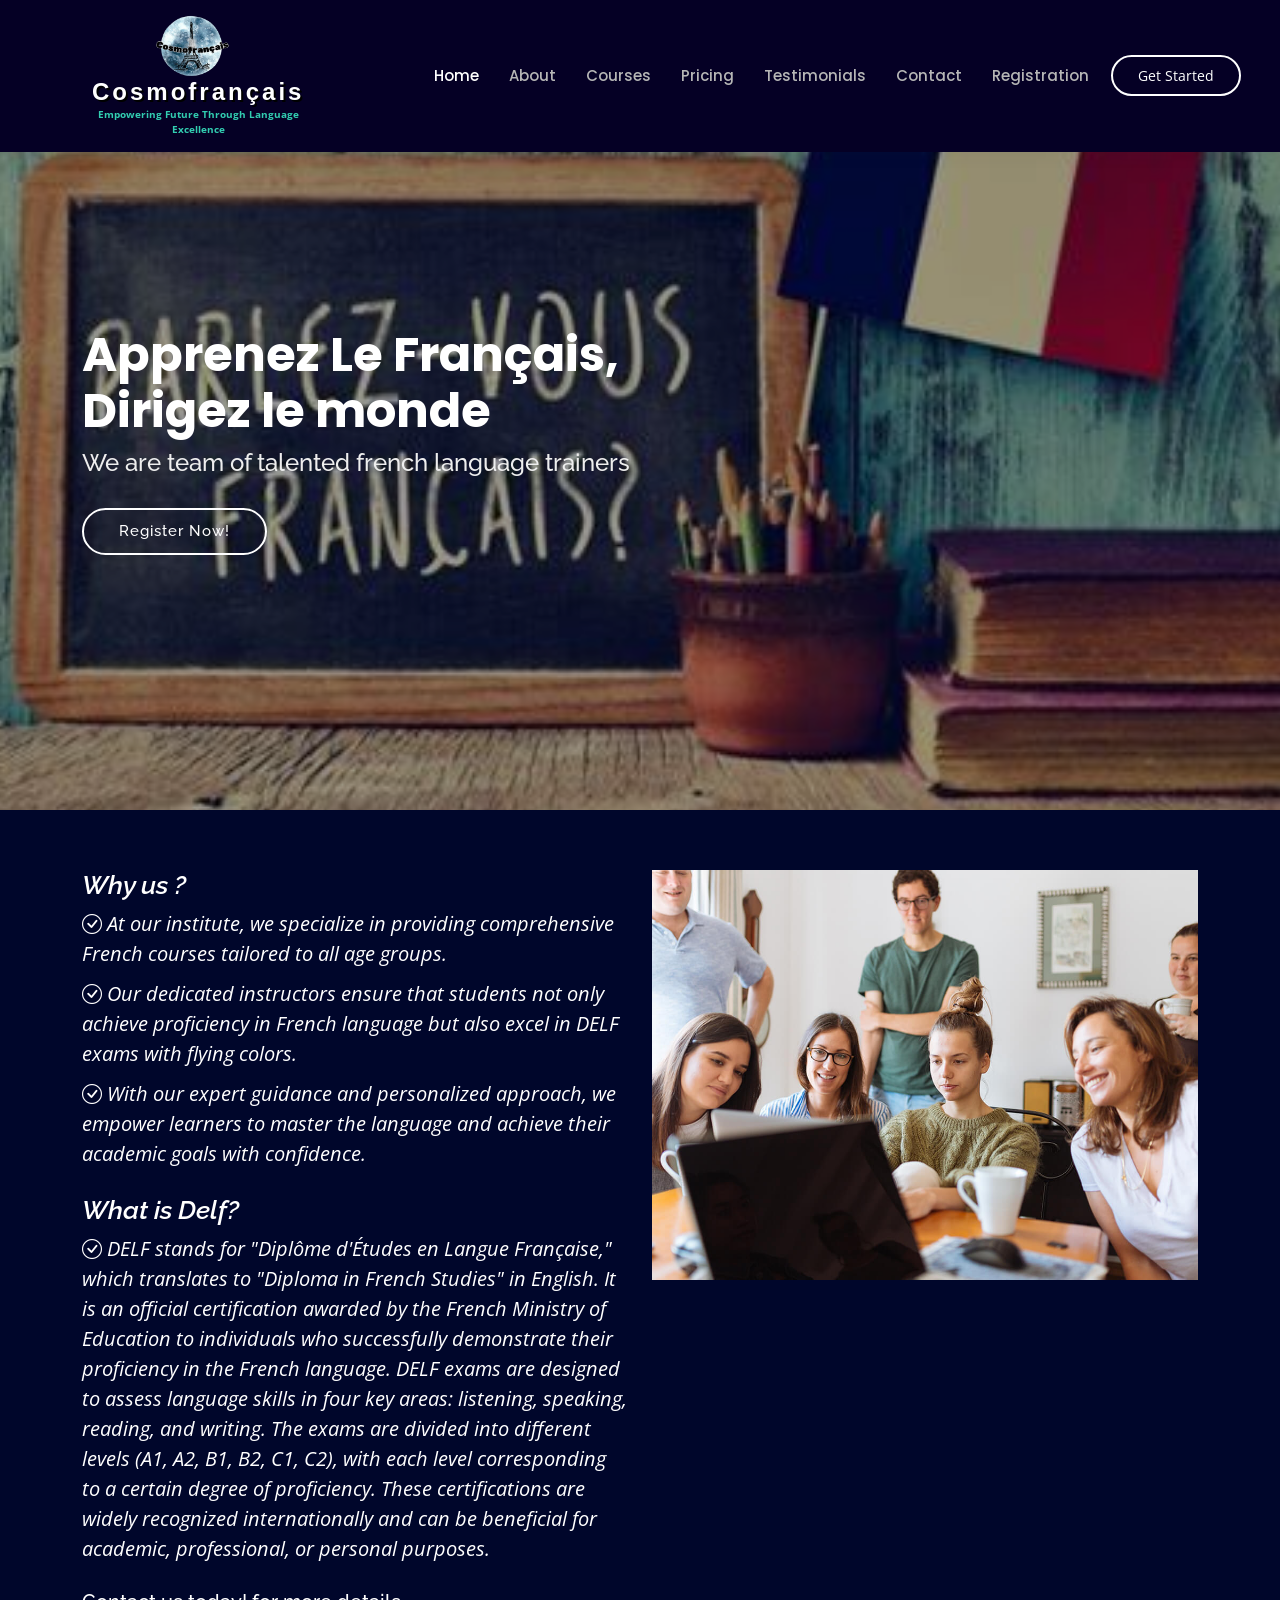
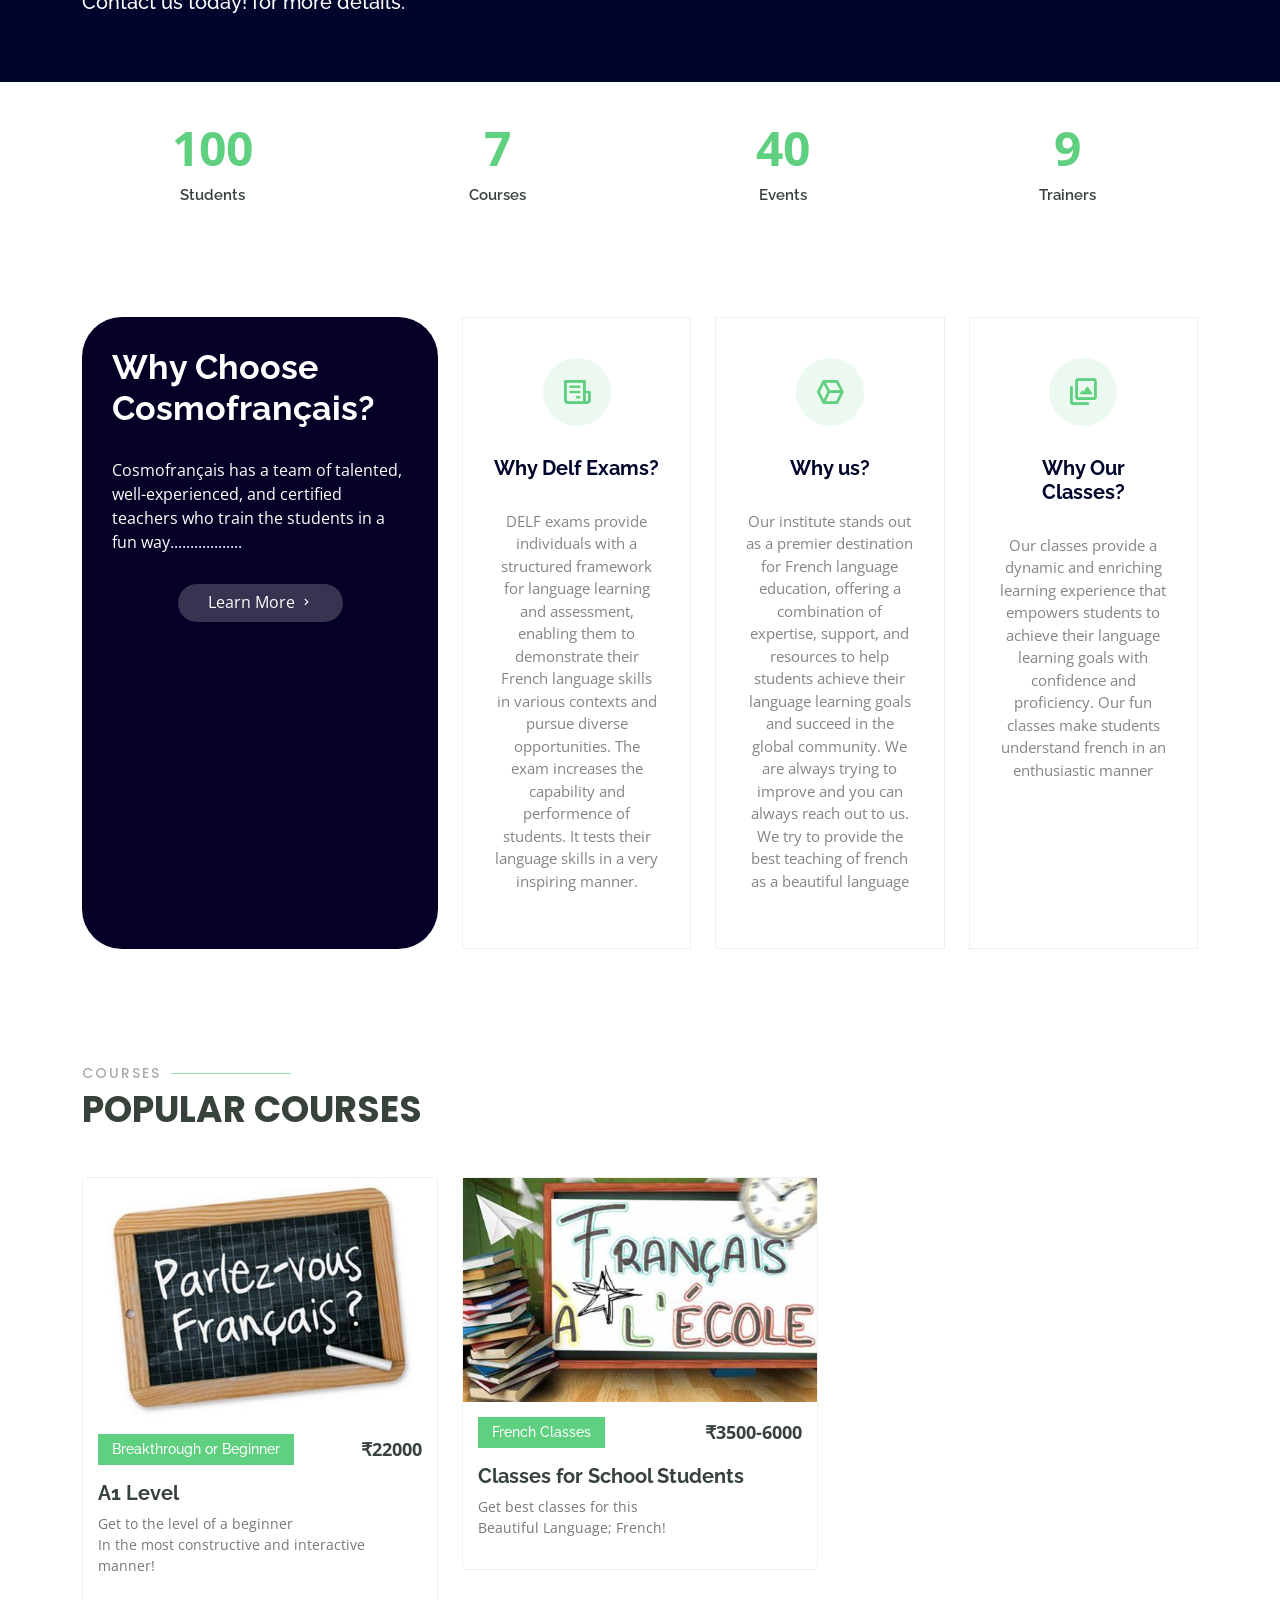
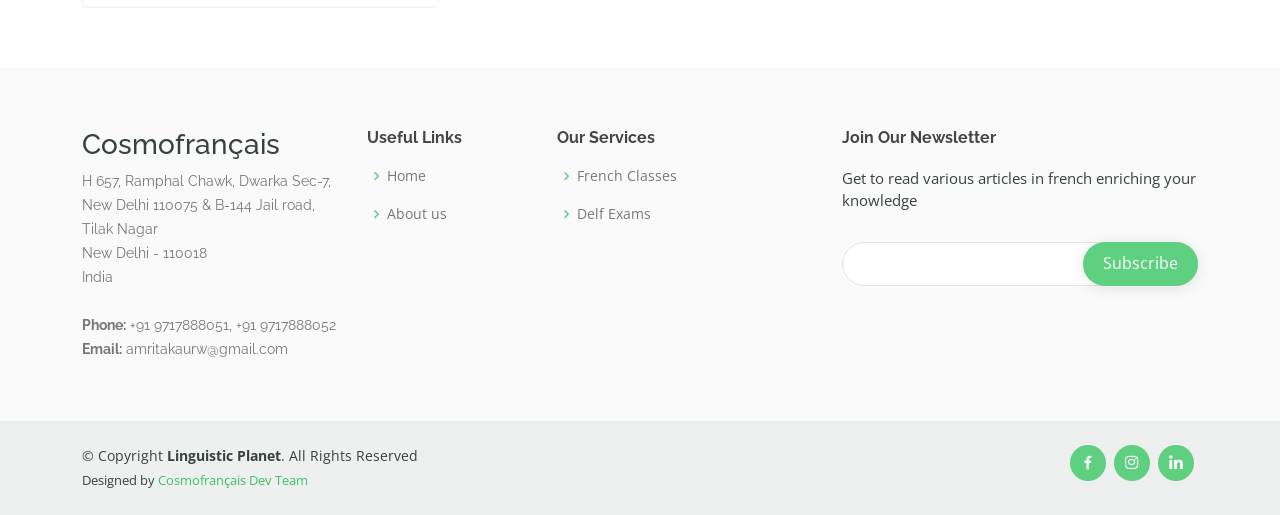
==== commit a5fbb4c1: "Update" ====
--- a/index.html
+++ b/index.html
@@ -155,9 +155,9 @@
         <div class="row">
           <div class="col-lg-4 d-flex align-items-stretch">
             <div class="content">
-              <h3>Why Choose Linguistic Planet?</h3>
+              <h3>Why Choose Cosmofrançais?</h3>
               <p>
-                Linguistic Planet has a team of talented, well-experienced, and certified teachers who train the students in a fun way..................
+                Cosmofrançais has a team of talented, well-experienced, and certified teachers who train the students in a fun way..................
               </p>
               <div class="text-center">
                 <a href="about.html" class="more-btn">Learn More <i class="bx bx-chevron-right"></i></a>
@@ -258,7 +258,7 @@
         <div class="row">
 
           <div class="col-lg-3 col-md-6 footer-contact">
-            <h3>Linguistic Planet</h3>
+            <h3>Cosmofrançais</h3>
             <p>
               H 657, Ramphal Chawk, Dwarka Sec-7, New Delhi 110075 
               & B-144 Jail road, Tilak Nagar<br>
@@ -308,16 +308,12 @@
           &copy; Copyright <strong><span>Linguistic Planet</span></strong>. All Rights Reserved
         </div>
         <div class="credits">
-          <!-- All the links in the footer should remain intact. -->
-          <!-- You can delete the links only if you purchased the pro version. -->
-          <!-- Licensing information: https://bootstrapmade.com/license/ -->
-          <!-- Purchase the pro version with working PHP/AJAX contact form: https://bootstrapmade.com/mentor-free-education-bootstrap-theme/ -->
-          Designed by <a href="https://bootstrapmade.com/">BootstrapMade</a>
+          Designed by <a>Cosmofrançais Dev Team</a>
         </div>
       </div>
       <div class="social-links text-center text-md-right pt-3 pt-md-0">
-        <a href="https://www.facebook.com/" class="facebook"><i class="bx bxl-facebook"></i></a>
-        <a href="https://www.instagram.com/" class="instagram"><i class="bx bxl-instagram"></i></a>
+        <a href="https://www.facebook.com/cosmofrancais" class="facebook"><i class="bx bxl-facebook"></i></a>
+        <a href="https://www.instagram.com/cosmofrancais" class="instagram"><i class="bx bxl-instagram"></i></a>
         <a href="https://www.linkedin.com/" class="linkedin"><i class="bx bxl-linkedin"></i></a>
       </div>
     </div>
@@ -338,4 +334,4 @@
 
 </body>
 
-</html>+</html>
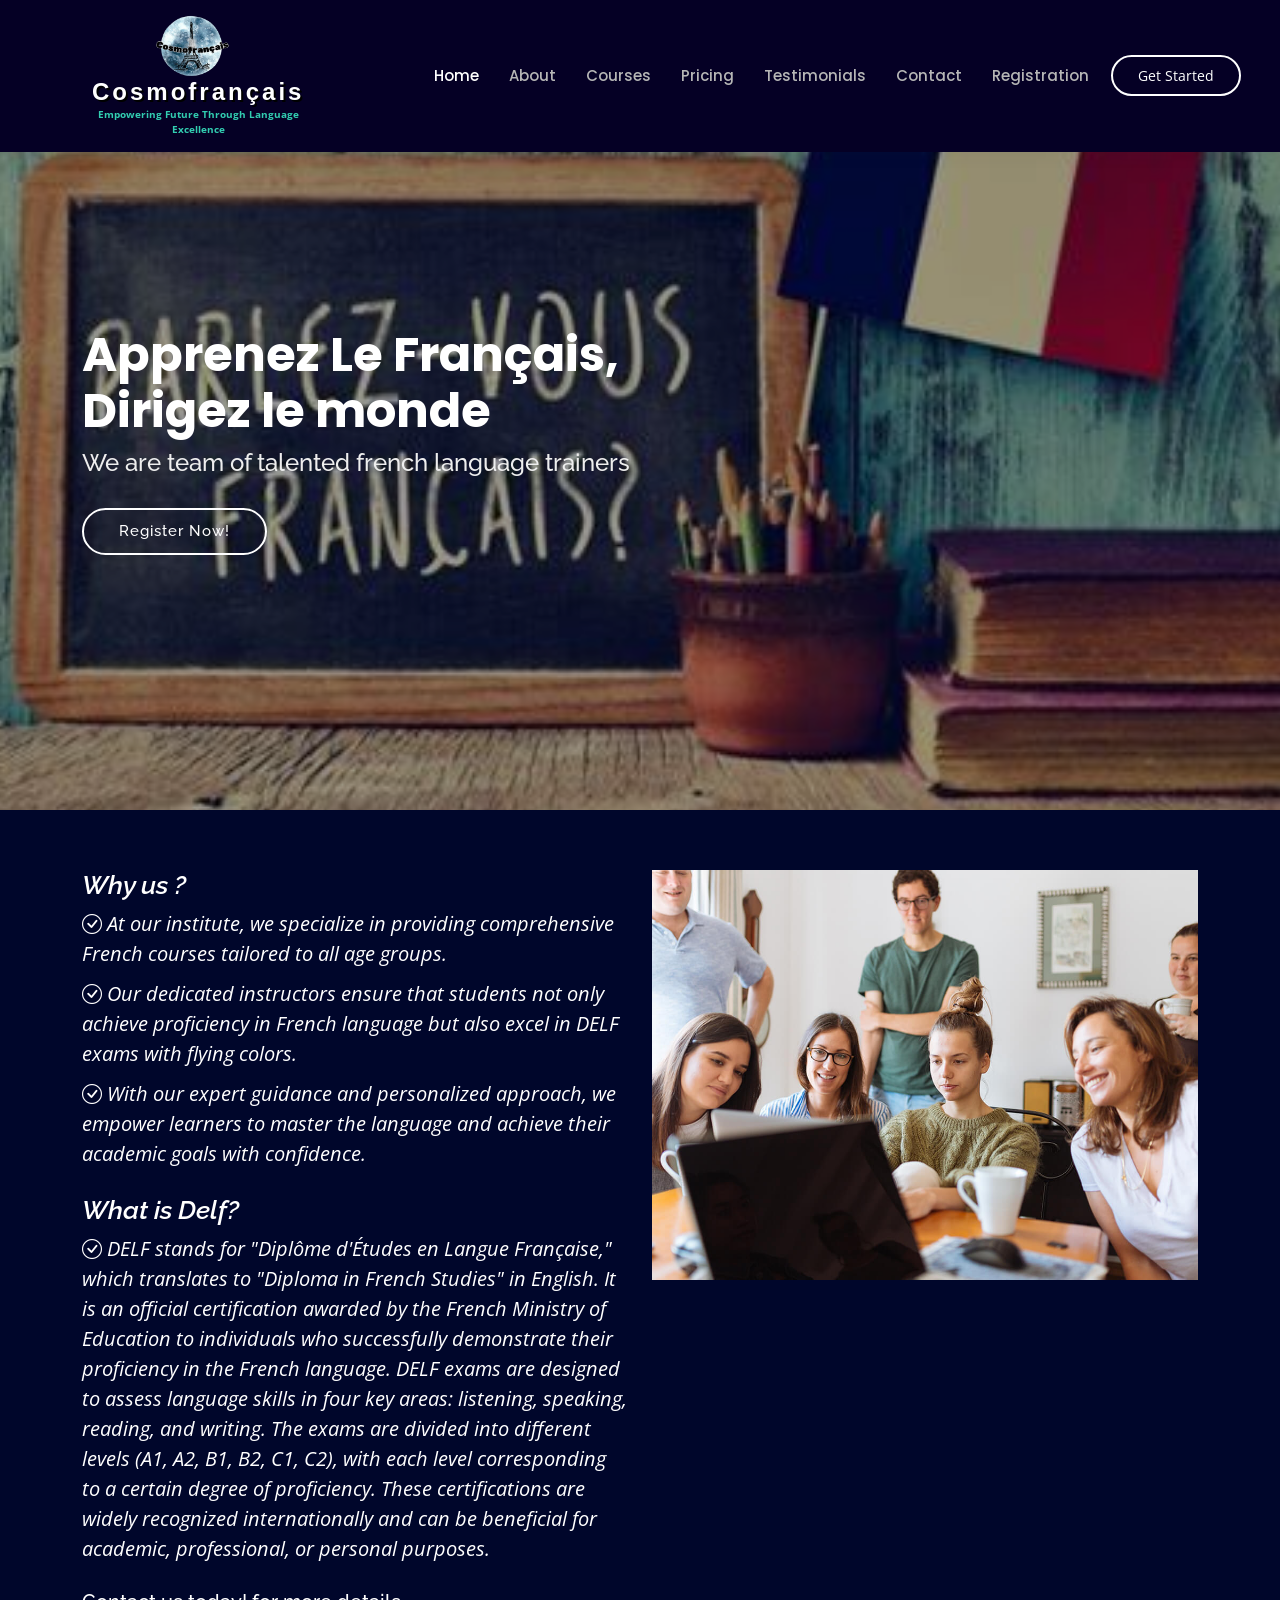
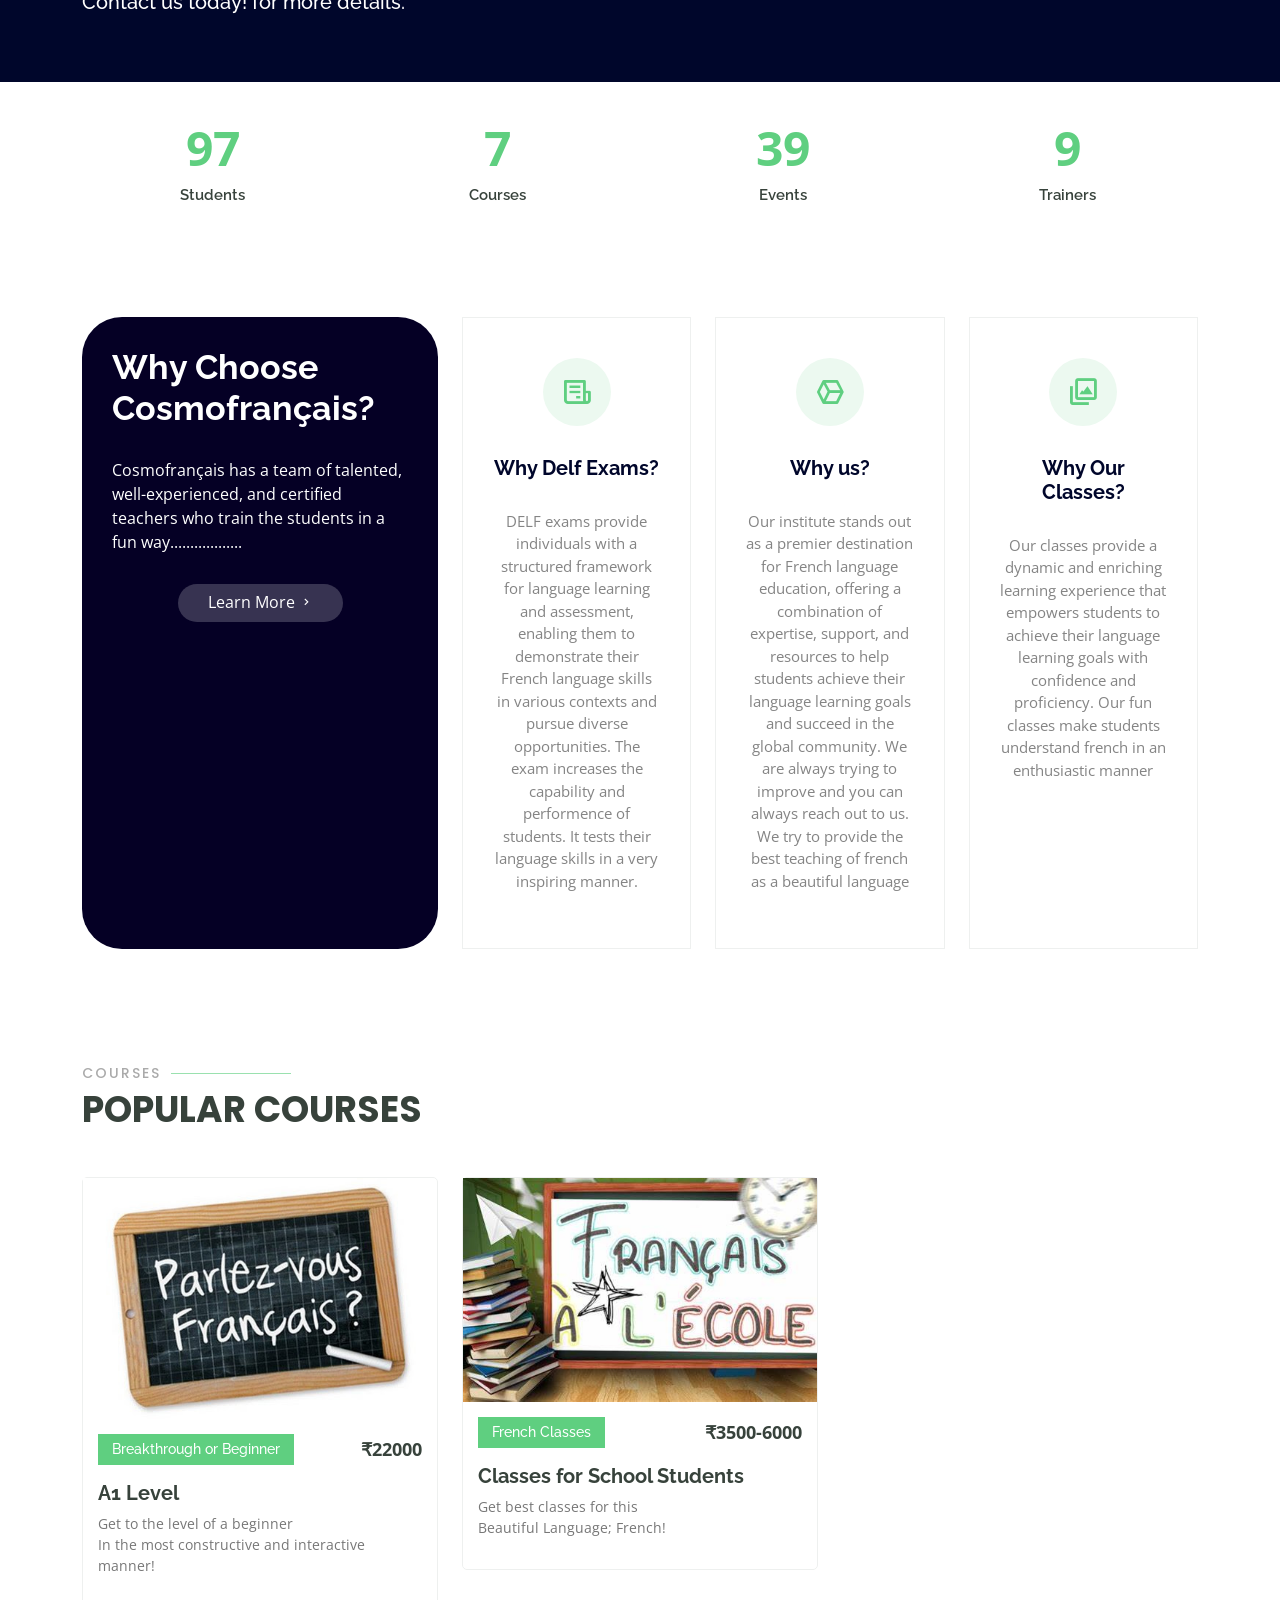
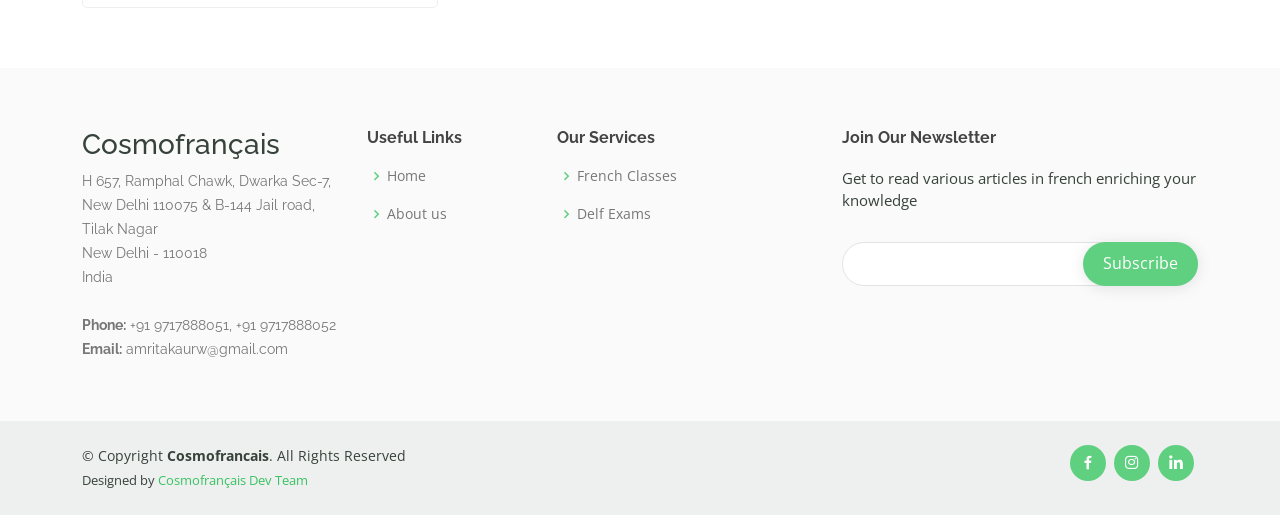
==== commit 24b1240b: "Update" ====
--- a/index.html
+++ b/index.html
@@ -305,7 +305,7 @@
 
       <div class="me-md-auto text-center text-md-start">
         <div class="copyright">
-          &copy; Copyright <strong><span>Linguistic Planet</span></strong>. All Rights Reserved
+          &copy; Copyright <strong><span>Cosmofrancais</span></strong>. All Rights Reserved
         </div>
         <div class="credits">
           Designed by <a>Cosmofrançais Dev Team</a>
